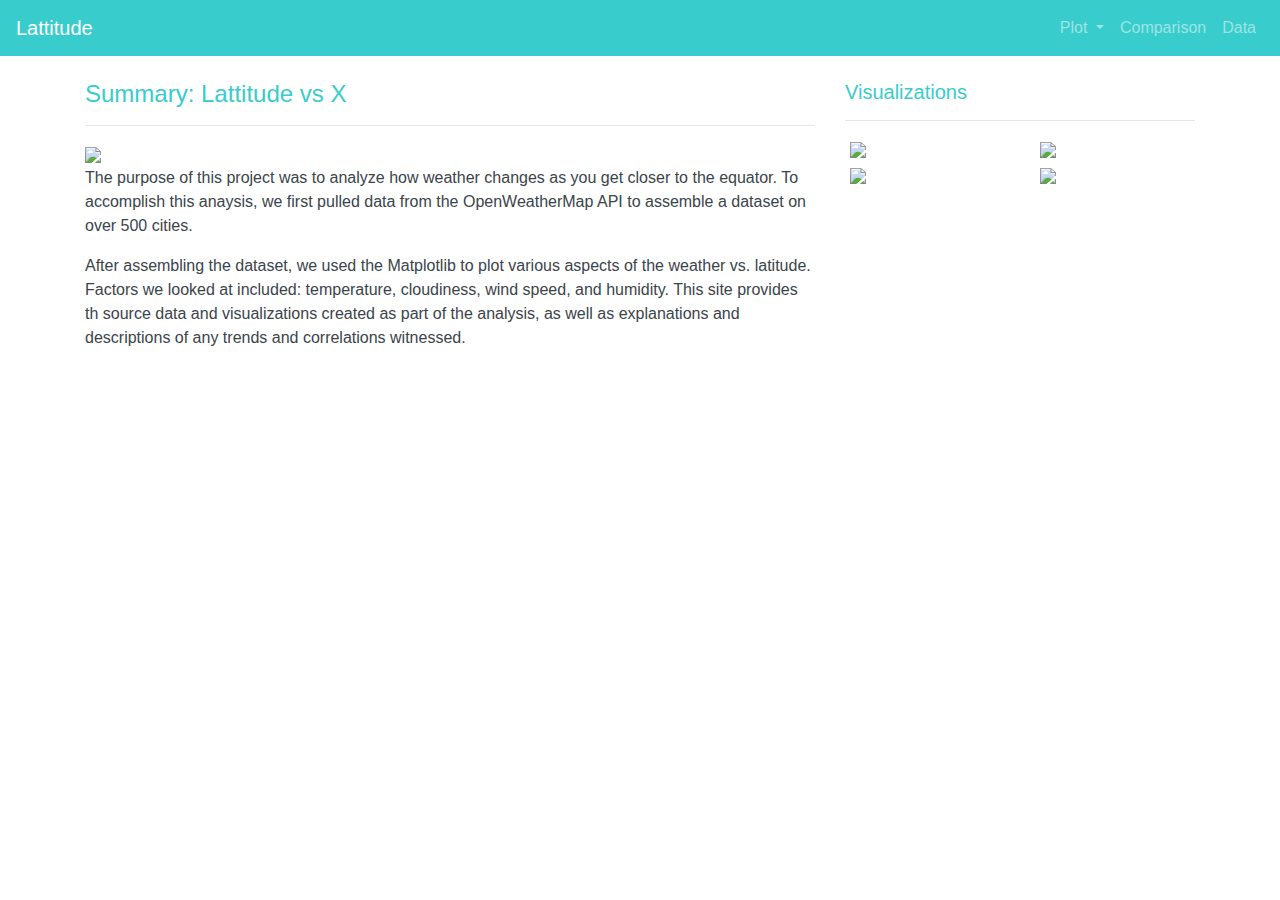
==== WebVisualizations/index.html @ 1455bd7f "add finished homework" ====
<!DOCTYPE html>
<html lang="en">

<head>
  <meta charset="UTF-8">
  <title>Lattitude</title>
  <link rel="stylesheet" href="https://stackpath.bootstrapcdn.com/bootstrap/4.3.1/css/bootstrap.min.css" integrity="sha384-ggOyR0iXCbMQv3Xipma34MD+dH/1fQ784/j6cY/iJTQUOhcWr7x9JvoRxT2MZw1T" crossorigin="anonymous">
  <link rel="stylesheet" href="style.css">
</head>
<body>  
   <!--nav class="navbar navbar-expand-lg navbar-light bg-light"--> 
   <nav class="navbar navbar-expand-lg navbar-dark justify-content-between text-white"  
                 style="background-color:#39CCCC" >
      <a class="navbar-brand" href="index.html">Lattitude</a>
      <button class="navbar-toggler" type="button" data-toggle="collapse" data-target="#navbarTogglerDemo02" aria   controls="navbarTogglerDemo02" aria-expanded="false" aria-label="Toggle navigation">
      <span class="navbar-toggler-icon"></span>
      </button>
 
      <div class="collapse navbar-collapse" id="navbarTogglerDemo02" style="float:right" >
         <ul class="navbar-nav ml-auto mt-2 mt-lg-0">
            <li class="nav-item dropdown">
               <a class="nav-link dropdown-toggle" href="#" id="navbarDropdown" role="button" data-toggle="dropdown" aria-haspopup="true" aria-expanded="false">Plot
               </a>
               <div class="dropdown-menu" aria-labelledby="navbarDropdown">
                  <a class="dropdown-item" href="maxtemp.html">Max Temperature</a>
                  <a class="dropdown-item" href="humidity.html">Humidity</a>
                  <a class="dropdown-item" href="cloudiness.html">Cloudiness</a>
                  <a class="dropdown-item" href="windspeed.html">Wind Speed</a>
             </div>
            </li>
            <li class="nav-item">
               <a class="nav-link" href="comparison.html">Comparison</a>
            </li>
            <li class="nav-item">
               <a class="nav-link" href="data.html">Data</a>
            </li>
          </ul>
        </div>
      </nav>
      <br>
<!-- Our rows function in containers (grid created). -->
  <div class="container">
                        
    <div class="row">
       <!--First of Two Columns-->
       <div class="col-md-8">
          <h4 class=>Summary: Lattitude vs X</h4>
          <hr>
          <img class="main" src="Resources/assets/Images/Fig1.png">
          <p>The purpose of this project was to analyze how weather changes as you get    closer to the equator.  To accomplish this anaysis, we first pulled data from the OpenWeatherMap API to assemble a dataset on over 500 cities.</p>
          <p>After assembling the dataset, we used the Matplotlib to plot various aspects of the weather vs. latitude.  Factors we looked at included: temperature, cloudiness, wind speed, and humidity.  This site provides th source data and visualizations created as part of the analysis, as well as explanations and descriptions of any trends and correlations witnessed.</p>                                                             
       </div>
       <!--Second of Two Columns-->                                         
       <div class="col-md-4">
           <div class="row">
               <div class="col-md-12">
                  <h5> Visualizations</h5>
                  <hr>
               </div>
           </div>
          <div class="row">
             <div class="col-md-6">
                <a href="maxtemp.html">
                <img id="landing" src="Resources/assets/Images/Fig1.png">
                 </a>
             </div>                                                                                 
             <div class="col-md-6">
                <a href="humidity.html">
                <img id="landing" src="Resources/assets/Images/Fig2.png">
                 </a>
             </div>
          </div>                                                                                        
          <div class="row">
             <div class="col-md-6">
                <a href="maxtemp.html">
                <img id="landing" src="Resources/assets/Images/Fig3.png">
                 </a>
             </div>
             <div class="col-md-6">
                 <a href="maxtemp.html">
                 <img id="landing" src="Resources/assets/Images/Fig4.png">
                 </a>
             </div>
          </div>
        </div>
      </div>
    </div>                                                             
                                                                                                                                                
<script src="https://code.jquery.com/jquery-3.3.1.slim.min.js" integrity="sha384-q8i/X+965DzO0rT7abK41JStQIAqVgRVzpbzo5smXKp4YfRvH+8abtTE1Pi6jizo" crossorigin="anonymous"></script>
<script src="https://cdnjs.cloudflare.com/ajax/libs/popper.js/1.14.7/umd/popper.min.js" integrity="sha384-UO2eT0CpHqdSJQ6hJty5KVphtPhzWj9WO1clHTMGa3JDZwrnQq4sF86dIHNDz0W1" crossorigin="anonymous"></script>
<script src="https://stackpath.bootstrapcdn.com/bootstrap/4.3.1/js/bootstrap.min.js" integrity="sha384-JjSmVgyd0p3pXB1rRibZUAYoIIy6OrQ6VrjIEaFf/nJGzIxFDsf4x0xIM+B07jRM" crossorigin="anonymous"></script>

</body>

</html>
---- WebVisualizations/style.css ----
h4,h5 {
    color: #39CCCC
}
p {
    color: #3b444b
}
#compare {

  width: 400px;
}
.main {
    width:400px;
}
#landing {
     padding: 5px;
  width: 200px;
}

/*img {
  border: 1px solid #ddd;
  border-radius: 4px;
  padding: 5px;
  width: 150px;
}

img:hover {
  box-shadow: 0 0 2px 1px rgba(0, 140, 186, 0.5);
}
*/
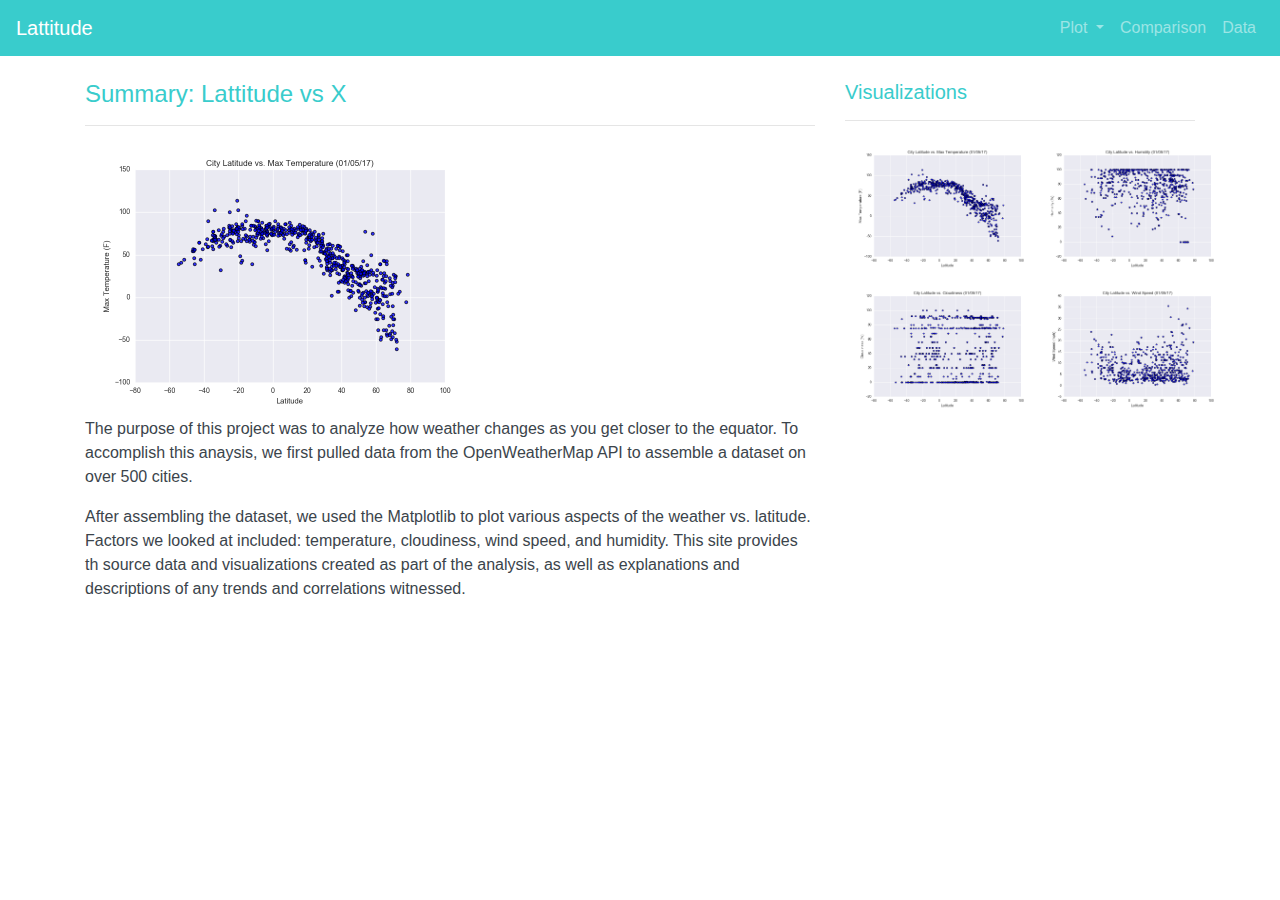
==== commit 75af769f: "change file directory name from Images to images in all html files" ====
--- a/WebVisualizations/index.html
+++ b/WebVisualizations/index.html
@@ -46,8 +46,8 @@
        <div class="col-md-8">
           <h4 class=>Summary: Lattitude vs X</h4>
           <hr>
-          <img class="main" src="Resources/assets/Images/Fig1.png">
-          <p>The purpose of this project was to analyze how weather changes as you get    closer to the equator.  To accomplish this anaysis, we first pulled data from the OpenWeatherMap API to assemble a dataset on over 500 cities.</p>
+          <img class="main" src="Resources/assets/images/Fig1.png">
+          <p>The purpose of this project was to analyze how weather changes as you get closer to the equator.  To accomplish this anaysis, we first pulled data from the OpenWeatherMap API to assemble a dataset on over 500 cities.</p>
           <p>After assembling the dataset, we used the Matplotlib to plot various aspects of the weather vs. latitude.  Factors we looked at included: temperature, cloudiness, wind speed, and humidity.  This site provides th source data and visualizations created as part of the analysis, as well as explanations and descriptions of any trends and correlations witnessed.</p>                                                             
        </div>
        <!--Second of Two Columns-->                                         
@@ -61,24 +61,24 @@
           <div class="row">
              <div class="col-md-6">
                 <a href="maxtemp.html">
-                <img id="landing" src="Resources/assets/Images/Fig1.png">
+                <img id="landing" src="Resources/assets/images/Fig1.png">
                  </a>
              </div>                                                                                 
              <div class="col-md-6">
                 <a href="humidity.html">
-                <img id="landing" src="Resources/assets/Images/Fig2.png">
+                <img id="landing" src="Resources/assets/images/Fig2.png">
                  </a>
              </div>
           </div>                                                                                        
           <div class="row">
              <div class="col-md-6">
                 <a href="maxtemp.html">
-                <img id="landing" src="Resources/assets/Images/Fig3.png">
+                <img id="landing" src="Resources/assets/images/Fig3.png">
                  </a>
              </div>
              <div class="col-md-6">
                  <a href="maxtemp.html">
-                 <img id="landing" src="Resources/assets/Images/Fig4.png">
+                 <img id="landing" src="Resources/assets/images/Fig4.png">
                  </a>
              </div>
           </div>
